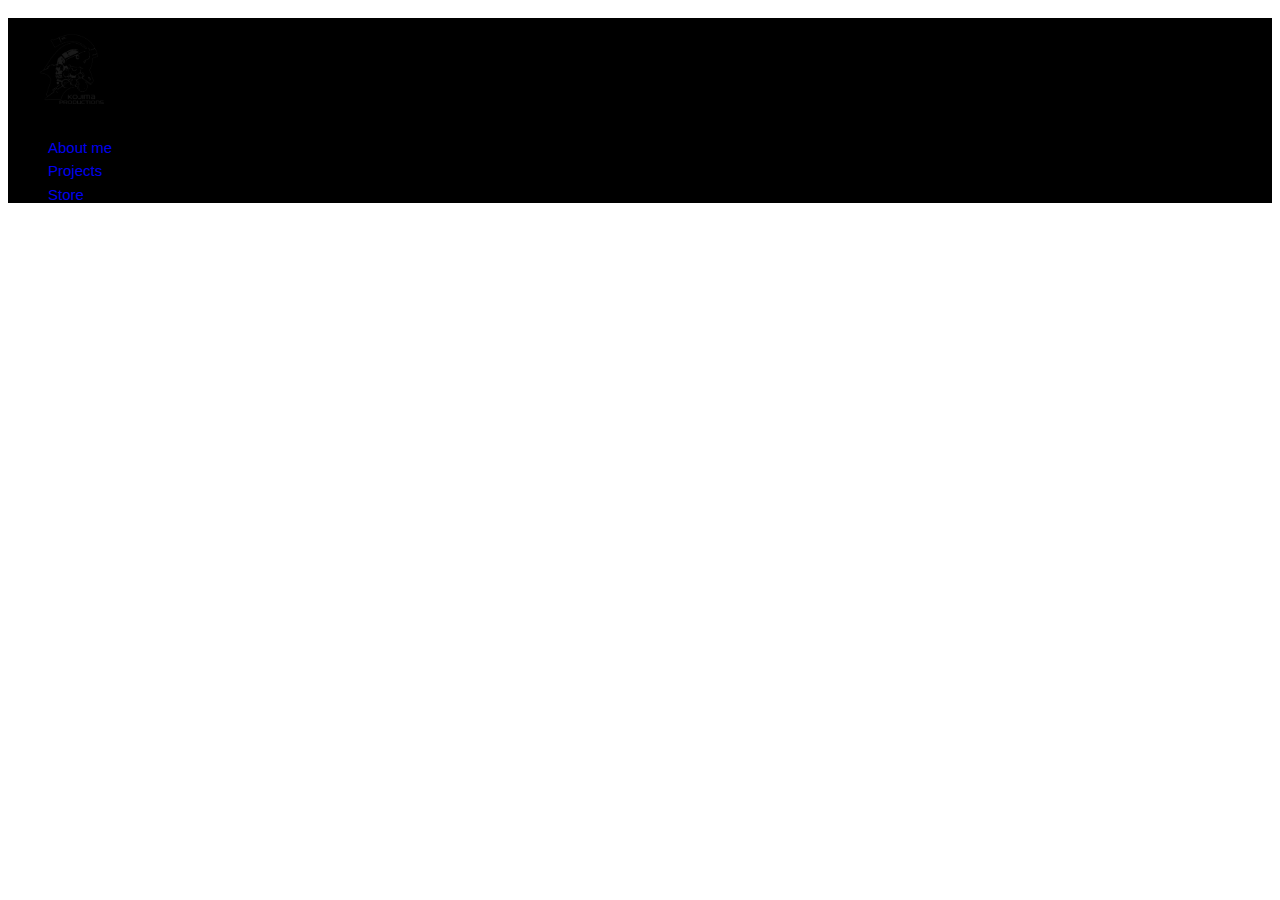
==== index.html @ b7a6ba2f "first commit" ====
<!DOCTYPE html>
<html lang="en">
<head>
    <meta charset="UTF-8">
    <meta http-equiv="X-UA-Compatible" content="IE=edge">
    <meta name="viewport" content="width=device-width, initial-scale=1.0">
    <link rel="stylesheet" href="./files/css/css.css">
    <title>Kojima Home</title>
</head>
<body>
    <header class="head">
        <div class="logo">
            <img src="./files/img/logo.png" alt="logo">
        </div>
        <div class="sections">
            <ul>
                <li>
                    <a href="#">About me</a> 
                </li>
                <li>
                    <a href="#">Projects</a> 
                </li>
                <li>
                    <a href="#">Store</a> 
                </li>
            </ul>
        </div>
    </header>
    <footer>
        <div class="social">

        </div>
        <p class="foot">

        </p>
    </footer>
</body>
</html>
---- files/css/css.css ----
*{
    padding-top: 5px;
    font-family: 'Nunito', sans-serif;
    font-size: 15px;
}
/*Inicio header*/
header{
    background-color: black;
}

header .logo img{
    height: 10%;
    width: 10%;
}

header .sections ul{
    list-style: none;
}

header .sections ul li a{
    text-decoration: none;
    vertical-align: middle;
}

/*End header*/
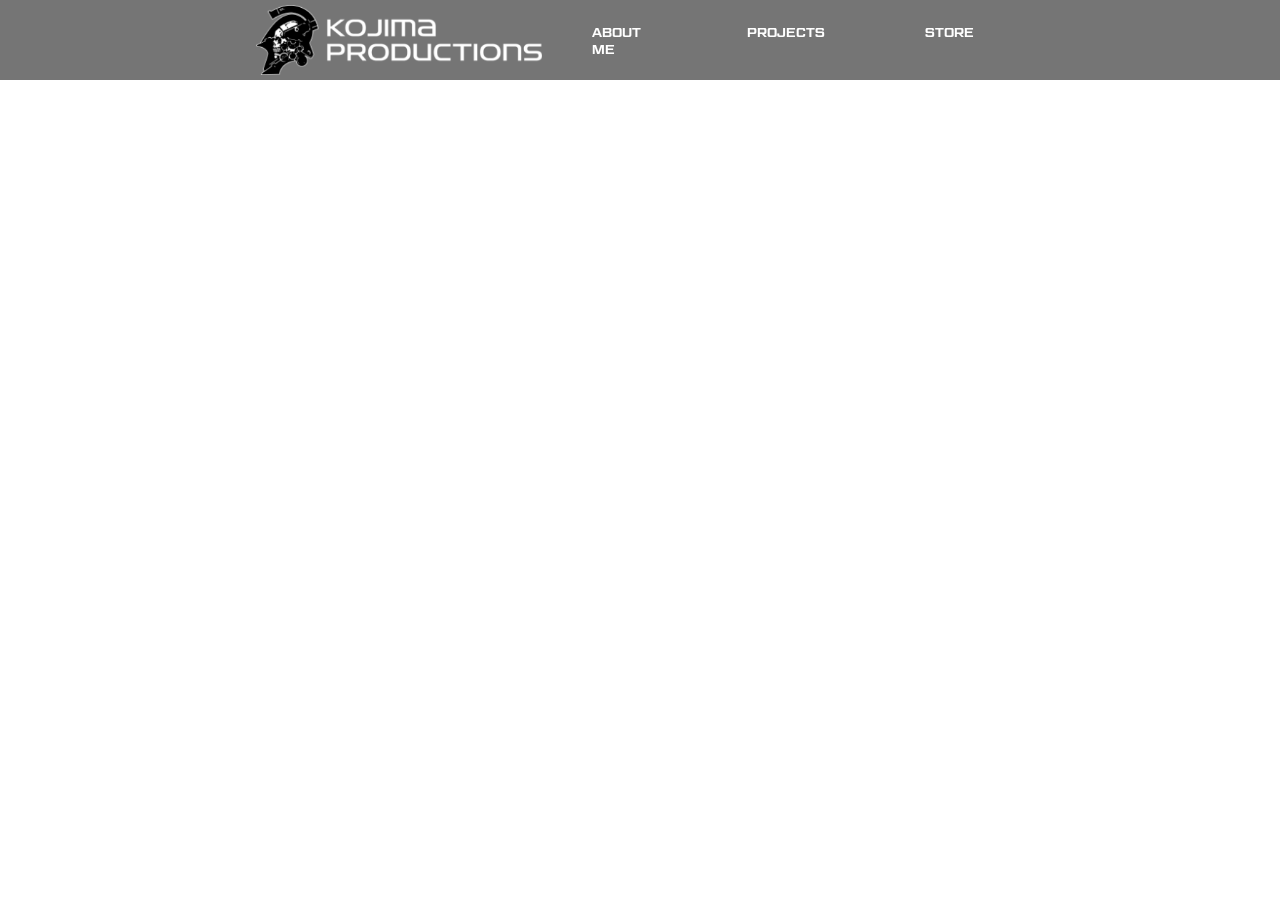
==== commit b865dd75: "CHANGES HEADER" ====
--- a/index.html
+++ b/index.html
@@ -10,22 +10,28 @@
 <body>
     <header class="head">
         <div class="logo">
-            <img src="./files/img/logo.png" alt="logo">
+            <img src="./files/img/logo_two.png" alt="logo">
         </div>
         <div class="sections">
             <ul>
-                <li>
-                    <a href="#">About me</a> 
+                <li class="lenght">
+                    <a href="#">ABOUT ME</a> 
                 </li>
                 <li>
-                    <a href="#">Projects</a> 
+                    <a href="#">PROJECTS</a> 
                 </li>
                 <li>
-                    <a href="#">Store</a> 
+                    <a href="https://kojimaproductions-store.com" target="_blank">STORE</a> 
                 </li>
             </ul>
         </div>
     </header>
+    <div class="page">
+
+    </div>
+    <footer>
+
+    </footer>
     <footer>
         <div class="social">
 
--- a/files/css/css.css
+++ b/files/css/css.css
@@ -1,25 +1,58 @@
-*{
-    padding-top: 5px;
+
+@font-face {
+    font-family: GeomGraphicSemiBold;
+    src: url(../font/GeomGraphicSemiBold/font.woff2);
+ }
+
+* {
+    box-sizing: border-box;
+    margin: 0;
+    padding: 0;
     font-family: 'Nunito', sans-serif;
     font-size: 15px;
 }
+
 /*Inicio header*/
 header{
-    background-color: black;
+    background-color: rgba(0, 0, 0, 0.541);
+    display: flex;
+    width: 100%;
+    color: aliceblue;
+    align-items: center;
+    padding: 5px 20%;
+    justify-content: space-between;
+    backdrop-filter: blur(10px);
+    overflow: hidden;
+    position: fixed;
+}
+
+
+
+header .logo{
+    display: flex;
 }
 
 header .logo img{
-    height: 10%;
-    width: 10%;
+    height: 70px;
+    width: 286px;
 }
 
 header .sections ul{
     list-style: none;
+    display: flex;
 }
+
+header .sections ul li{
+    padding: 0 50px;
+}
+
+
 
 header .sections ul li a{
     text-decoration: none;
-    vertical-align: middle;
+    color:white;
+    font-family: "GeomGraphicSemiBold";
+    font-size: 12px;
 }
 
 /*End header*/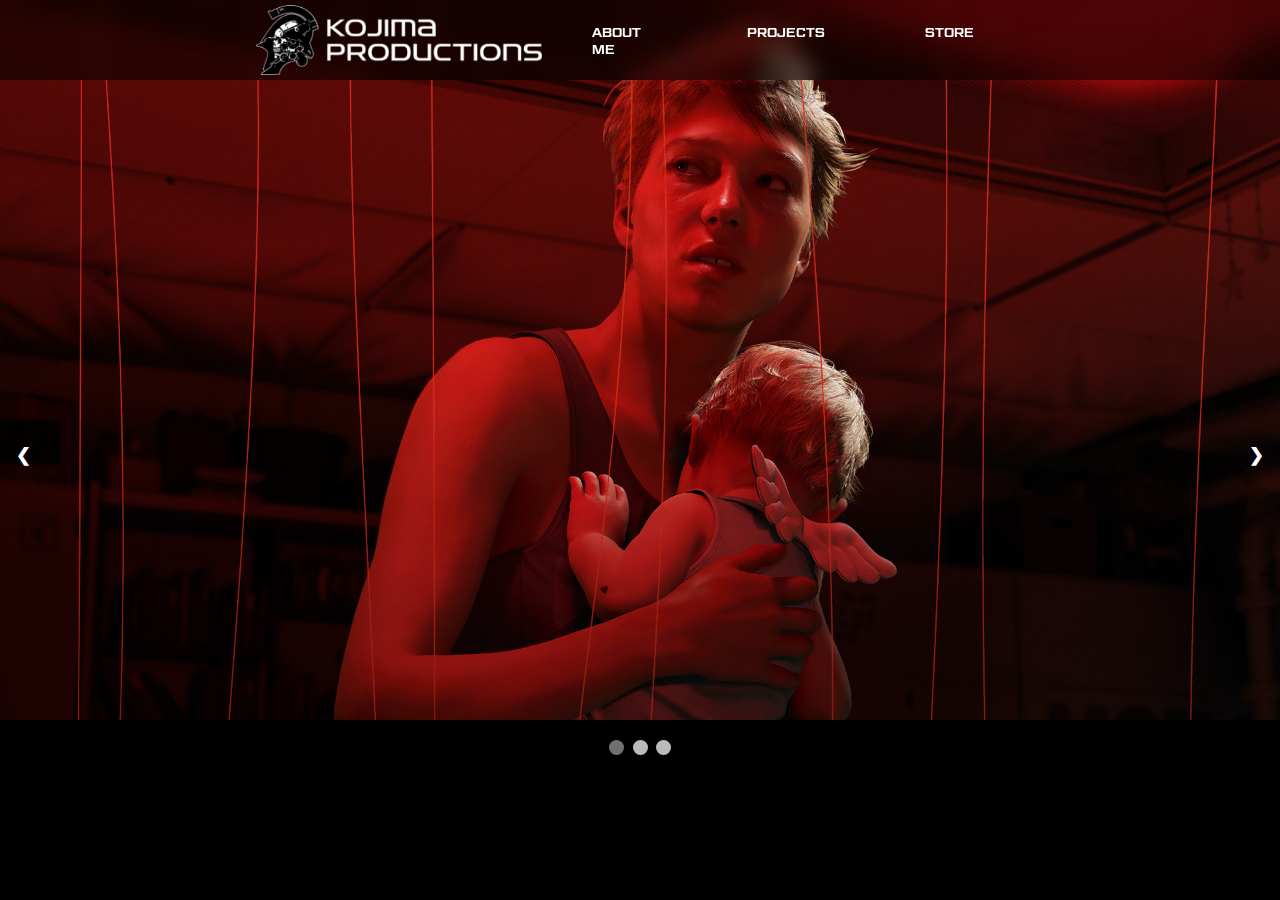
==== commit 844870c0: "slider" ====
--- a/index.html
+++ b/index.html
@@ -5,27 +5,56 @@
     <meta http-equiv="X-UA-Compatible" content="IE=edge">
     <meta name="viewport" content="width=device-width, initial-scale=1.0">
     <link rel="stylesheet" href="./files/css/css.css">
-    <title>Kojima Home</title>
+    <title>Kojima | Home</title>
 </head>
 <body>
-    <header class="head">
-        <div class="logo">
-            <img src="./files/img/logo_two.png" alt="logo">
+    <div class="inital">
+        <header class="head">
+            <div class="logo">
+                <img src="./files/img/logo_two.png" alt="logo">
+            </div>
+            <div class="sections">
+                <ul>
+                    <li class="lenght">
+                        <a href="#">ABOUT ME</a> 
+                    </li>
+                    <li>
+                        <a href="#">PROJECTS</a> 
+                    </li>
+                    <li>
+                        <a href="https://kojimaproductions-store.com" target="_blank">STORE</a> 
+                    </li>
+                </ul>
+            </div>
+        </header>
+    </div>
+    <div class="slideshow-container">
+
+        <!-- Full-width images with number and caption text -->
+        <div class="mySlides fade">
+          <img src="./files/img/dst.jpg" style="width:100%">
         </div>
-        <div class="sections">
-            <ul>
-                <li class="lenght">
-                    <a href="#">ABOUT ME</a> 
-                </li>
-                <li>
-                    <a href="#">PROJECTS</a> 
-                </li>
-                <li>
-                    <a href="https://kojimaproductions-store.com" target="_blank">STORE</a> 
-                </li>
-            </ul>
+      
+        <div class="mySlides fade">
+          <img src="./files/img/captura.jpeg" style="width:100%">
         </div>
-    </header>
+      
+        <div class="mySlides fade">
+          <img src="./files/img/aboutus.jpg" style="width:100%">
+        </div>
+      
+        <!-- Next and previous buttons -->
+        <a class="prev" onclick="plusSlides(-1)">&#10094;</a>
+        <a class="next" onclick="plusSlides(1)">&#10095;</a>
+      </div>
+      <br>
+      
+      <!-- The dots/circles -->
+      <div style="text-align:center">
+        <span class="dot" onclick="currentSlide(1)"></span>
+        <span class="dot" onclick="currentSlide(2)"></span>
+        <span class="dot" onclick="currentSlide(3)"></span>
+      </div>
     <div class="page">
 
     </div>
@@ -40,5 +69,6 @@
 
         </p>
     </footer>
+    <script src="./files/js/index.js"></script>
 </body>
 </html>--- a/files/css/css.css
+++ b/files/css/css.css
@@ -2,14 +2,19 @@
 @font-face {
     font-family: GeomGraphicSemiBold;
     src: url(../font/GeomGraphicSemiBold/font.woff2);
- }
+}
 
 * {
     box-sizing: border-box;
+    color: aliceblue;
     margin: 0;
     padding: 0;
     font-family: 'Nunito', sans-serif;
     font-size: 15px;
+}
+
+body{
+    background-color: black;
 }
 
 /*Inicio header*/
@@ -17,7 +22,6 @@
     background-color: rgba(0, 0, 0, 0.541);
     display: flex;
     width: 100%;
-    color: aliceblue;
     align-items: center;
     padding: 5px 20%;
     justify-content: space-between;
@@ -25,8 +29,6 @@
     overflow: hidden;
     position: fixed;
 }
-
-
 
 header .logo{
     display: flex;
@@ -46,13 +48,86 @@
     padding: 0 50px;
 }
 
-
-
 header .sections ul li a{
     text-decoration: none;
     color:white;
     font-family: "GeomGraphicSemiBold";
     font-size: 12px;
 }
+/*End header*/
 
-/*End header*/+/*section*/
+
+.slideshow-container {
+    max-width: 100%;
+    margin: auto;
+  }
+  
+  /* Hide the images by default */
+  
+  /* Next & previous buttons */
+  .prev, .next {
+    cursor: pointer;
+    position: absolute;
+    top: 50%;
+    width: auto;
+    margin-top: -22px;
+    padding: 16px;
+    color: white;
+    font-weight: bold;
+    font-size: 18px;
+    transition: 0.6s ease;
+    border-radius: 0 3px 3px 0;
+    user-select: none;
+  }
+  
+  /* Position the "next button" to the right */
+  .next {
+    right: 0;
+    border-radius: 3px 0 0 3px;
+  }
+  
+  /* On hover, add a black background color with a little bit see-through */
+  .prev:hover, .next:hover {
+    background-color: rgba(0,0,0,0.8);
+  }
+  
+  /* Caption text */
+  .text {
+    color: #f2f2f2;
+    font-size: 15px;
+    padding: 8px 12px;
+    position: absolute;
+    bottom: 8px;
+    width: 100%;
+    text-align: center;
+  }
+  
+  /* Number text (1/3 etc) */
+  .numbertext {
+    color: #f2f2f2;
+    font-size: 12px;
+    padding: 8px 12px;
+    position: absolute;
+    top: 0;
+  }
+  
+  /* The dots/bullets/indicators */
+  .dot {
+    cursor: pointer;
+    height: 15px;
+    width: 15px;
+    margin: 0 2px;
+    background-color: #bbb;
+    border-radius: 50%;
+    display: inline-block;
+    transition: background-color 0.6s ease;
+  }
+  
+  .active, .dot:hover {
+    background-color: #717171;
+  }
+  
+  /* Fading animation */
+
+/*section end*/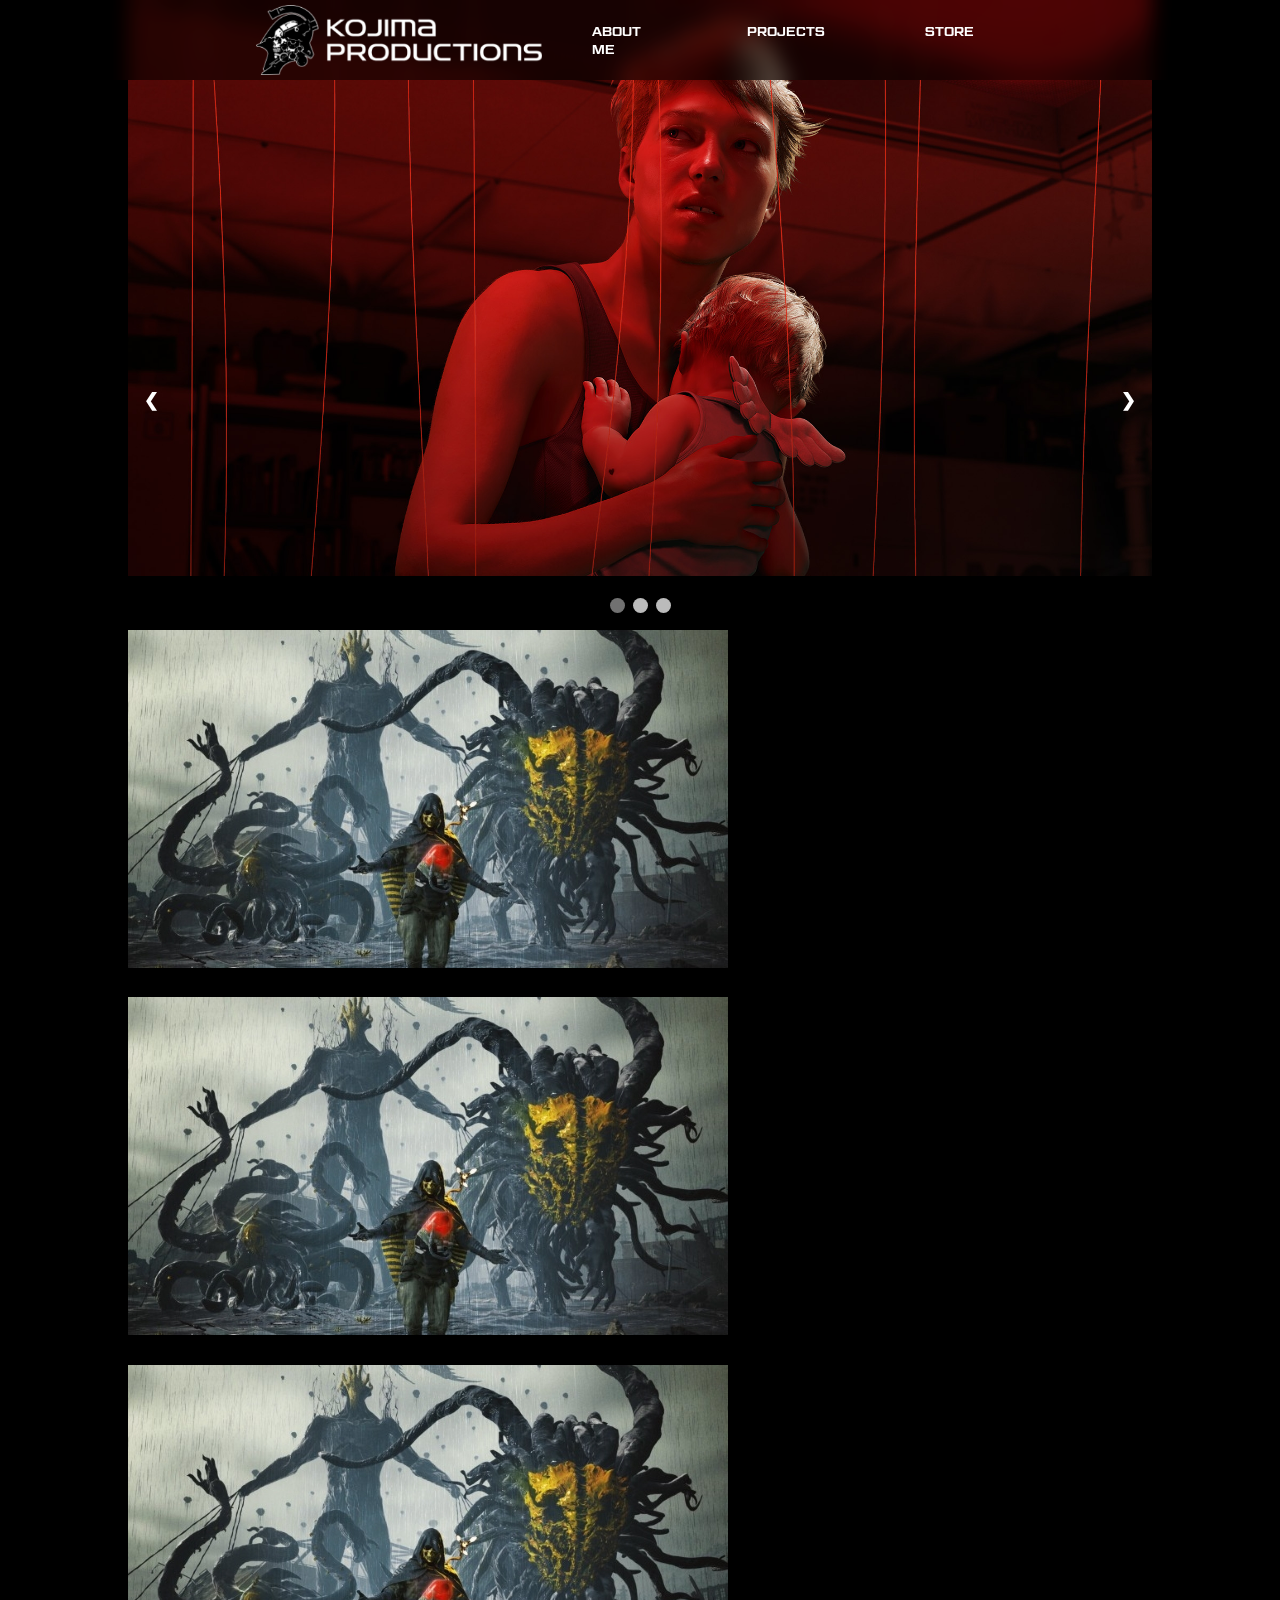
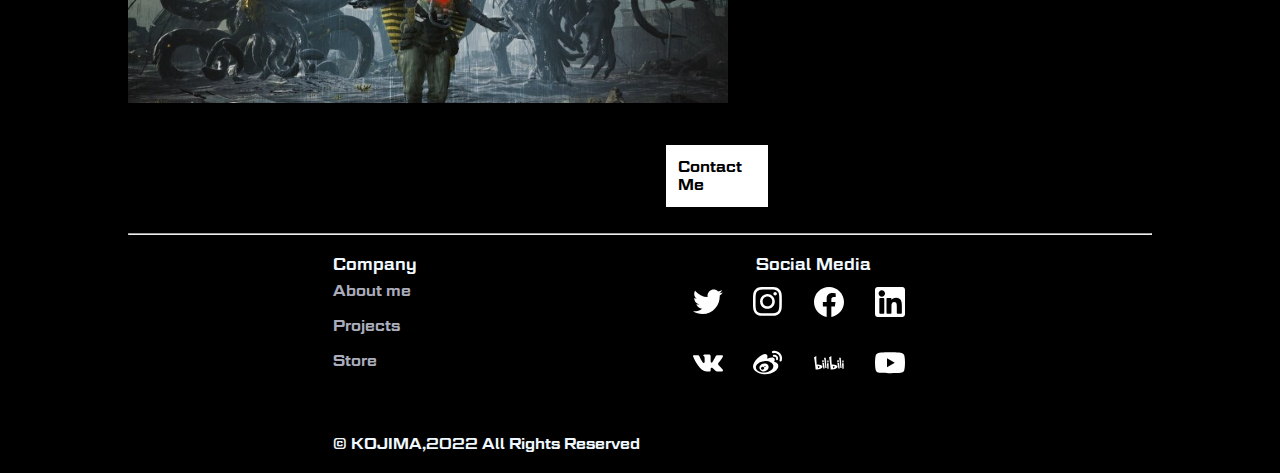
==== commit 668396f2: "homepage casi" ====
--- a/index.html
+++ b/index.html
@@ -46,29 +46,83 @@
         <!-- Next and previous buttons -->
         <a class="prev" onclick="plusSlides(-1)">&#10094;</a>
         <a class="next" onclick="plusSlides(1)">&#10095;</a>
-      </div>
+    </div>
       <br>
       
       <!-- The dots/circles -->
-      <div style="text-align:center">
+    <div style="text-align:center">
         <span class="dot" onclick="currentSlide(1)"></span>
         <span class="dot" onclick="currentSlide(2)"></span>
         <span class="dot" onclick="currentSlide(3)"></span>
-      </div>
-    <div class="page">
+    </div>
+    <div class="sections_a">
+         <div class="up">
+            <a href="#"><img src="./files/img/captura.jpeg" alt="dst"></a>
+         </div>
+         <div class="middle">
+            <a href="#"><img src="./files/img/captura.jpeg" alt="dst"></a>
+         </div>
+         <div class="under">
+            <a href="#"><img src="./files/img/captura.jpeg" alt="dst"></a>
+         </div>
+    </div>
+    <div class="contact">
+        <a href="#" class="btn">Contact Me</a>
+    </div>
+    <hr>
 
-    </div>
     <footer>
-
+        <div class="dep">
+            <h5>Company</h5>
+            <ul>
+                <li><a href="#">About me</a></li>
+                <li><a href="#">Projects</a></li>
+                <li><a href="#">Store</a></li>
+            </ul>
+        </div>
+        <div>
+            <h5>Social Media</h5>
+            <ul>
+                <li>
+                    <ul class="media">
+                        <li>
+                            <a href="https://twitter.com/KojiPro2015_EN" target=”_blank” ><img src="./files/img/ico.twitter.white__0.svg" alt="twitter"></a>
+                        </li>
+                        <li>
+                            <a href="https://www.instagram.com/kojipro2015_official/" target=”_blank” ><img src="./files/img/ico.instagram.white__0.svg" alt="instagram"></a>
+                        </li>
+                        <li>
+                            <a href="https://www.facebook.com/KojiPro2015" target=”_blank” ><img src="./files/img/Facebook-White-icon.svg" alt="facebook"></a>
+                        </li>
+                        <li>
+                            <a href="https://www.linkedin.com/company/kojimaproductions/" target=”_blank” ><img src="./files/img/ico.linkedin.white__0.svg" alt="linkedin"></a>
+                        </li>
+                        <li>
+                            <a href="https://vk.com/kojimaproductions" target=”_blank” ><img src="./files/img/ico.vk_.white__0.svg" alt="vk"></a>
+                        </li>
+                        <li>
+                            <a href="https://passport.weibo.com/visitor/visitor?entry=miniblog&a=enter&url=https%3A%2F%2Fweibo.com%2Fkojimaproductions&domain=weibo.com&ua=Mozilla%2F5.0%20%28Windows%20NT%2010.0%3B%20Win64%3B%20x64%29%20AppleWebKit%2F537.36%20%28KHTML%2C%20like%20Gecko%29%20Chrome%2F112.0.0.0%20Safari%2F537.36&_rand=1682594775809&sudaref=" target=”_blank” ><img src="./files/img/ico.weibo_.white__0.svg" alt="weibo"></a>
+                        </li>
+                        <li>
+                            <a href="https://space.bilibili.com/1547601133" target=”_blank” ><img src="./files/img/ico.bilibili.svg" alt="bilibili"></a>
+                        </li>
+                        <li>
+                            <a href="https://www.youtube.com/c/KOJIMAPRODUCTIONS" target=”_blank” ><img src="./files/img/ico.youtube.svg" alt="linkedin"></a>
+                        </li>
+                    </ul>
+                    
+                </li>
+            </ul>
+        </div>
     </footer>
     <footer>
-        <div class="social">
+        <div class="other">
+            <ul>
+                <li>© KOJIMA,2022 All Rights Reserved</li>
+            </ul>
+        </div>
+    </footer>
 
-        </div>
-        <p class="foot">
-
-        </p>
-    </footer>
     <script src="./files/js/index.js"></script>
 </body>
 </html>--- a/files/css/css.css
+++ b/files/css/css.css
@@ -9,8 +9,14 @@
     color: aliceblue;
     margin: 0;
     padding: 0;
-    font-family: 'Nunito', sans-serif;
+    font-family:"GeomGraphicSemiBold";;
     font-size: 15px;
+}
+
+hr{
+  width: 80%;
+  margin: auto;
+
 }
 
 body{
@@ -51,15 +57,18 @@
 header .sections ul li a{
     text-decoration: none;
     color:white;
-    font-family: "GeomGraphicSemiBold";
     font-size: 12px;
 }
+
+header .sections ul li :hover{
+    text-decoration: underline;
+}
 /*End header*/
 
 /*section*/
 
 .slideshow-container {
-    max-width: 100%;
+    max-width: 80%;
     margin: auto;
   }
   
@@ -69,7 +78,7 @@
   .prev, .next {
     cursor: pointer;
     position: absolute;
-    top: 50%;
+    top: calc(790px/2);
     width: auto;
     margin-top: -22px;
     padding: 16px;
@@ -83,7 +92,7 @@
   
   /* Position the "next button" to the right */
   .next {
-    right: 0;
+    right: 10%;
     border-radius: 3px 0 0 3px;
   }
   
@@ -130,4 +139,89 @@
   
   /* Fading animation */
 
-/*section end*/+/*section end*/
+
+/*sections_*/
+  .sections_a{
+    background:-moz-linear-gradient(11deg,black calc(275 - 65)
+    ,white calc(275 - 65));
+  }
+
+  .sections_a div{
+    padding: 1% 10%;
+  }
+
+
+/*sections_ end*/
+
+/*button*/
+.contact a.btn{
+  padding: 1%;
+  margin: 2%;
+  position: relative;
+  left: calc(100%/2);
+  display: flex;
+  align-items: center;
+  justify-content: center;
+  width: 8%;
+  height: 10%;
+}
+
+.contact .btn{
+  background: #ffffff;
+  color: #000000;
+  text-decoration: none;
+  border: none;
+}
+
+.contact .btn :hover{
+  background-color: #242424;
+  color: #f2f2f2;
+}
+/*button end*/
+
+/*footer*/
+footer{
+  display: flex;
+  justify-content: space-between;
+  padding: 0px 26%;
+  color: rgb(170, 172, 187);
+}
+
+footer div{
+  display: inline-block;
+  padding: 20px 0;
+}
+
+footer div h5{
+  display: flex;
+  align-items: center;
+  justify-content: center;
+  color: aliceblue;
+  font-size: 16px;
+}
+
+footer div ul{
+  list-style: none;
+}
+
+footer div a{
+  text-decoration: none;
+  color: rgb(170, 172, 187);
+}
+
+footer div .media img{
+  width: 30px;
+  height: 30px;
+}
+
+footer div ul li .media li{
+  padding: 5% 5%;
+  display: inline-block;
+}
+
+footer .dep li{
+  padding: 10% 0;
+}
+
+/*footer end*/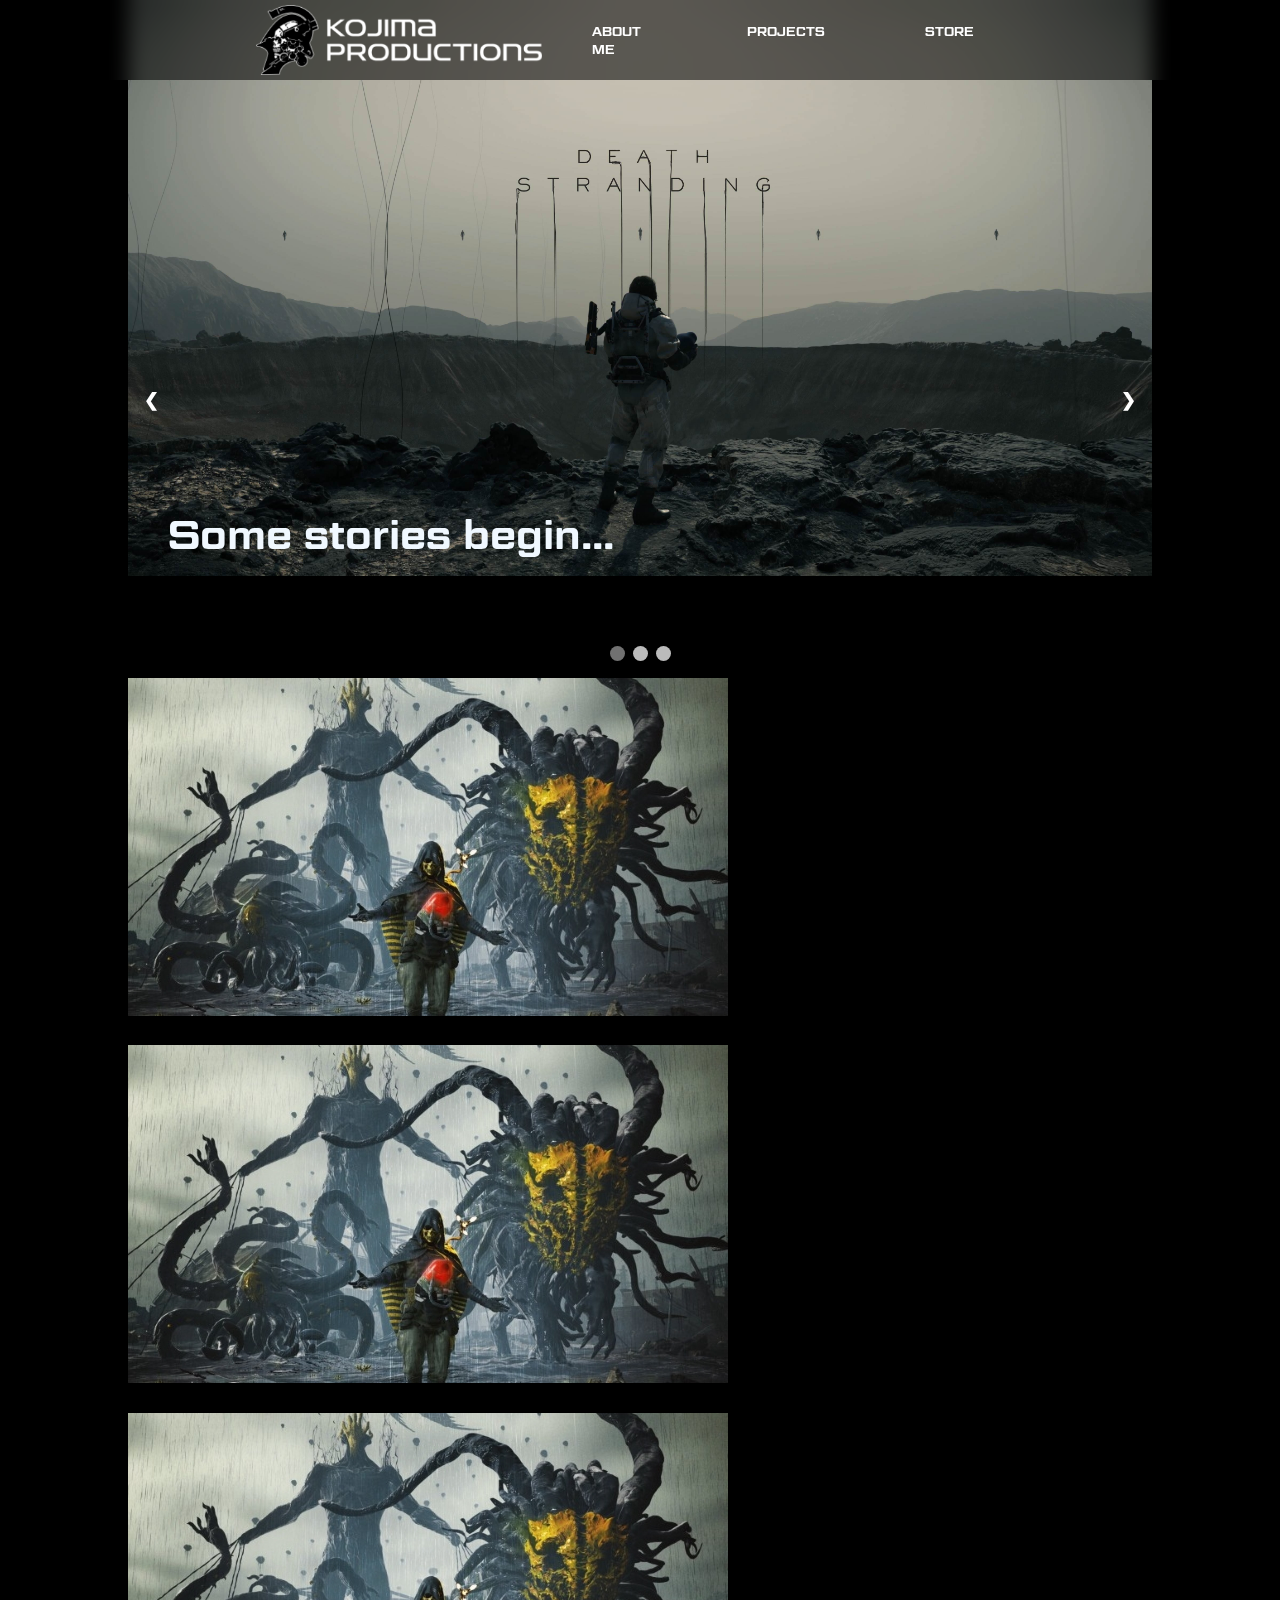
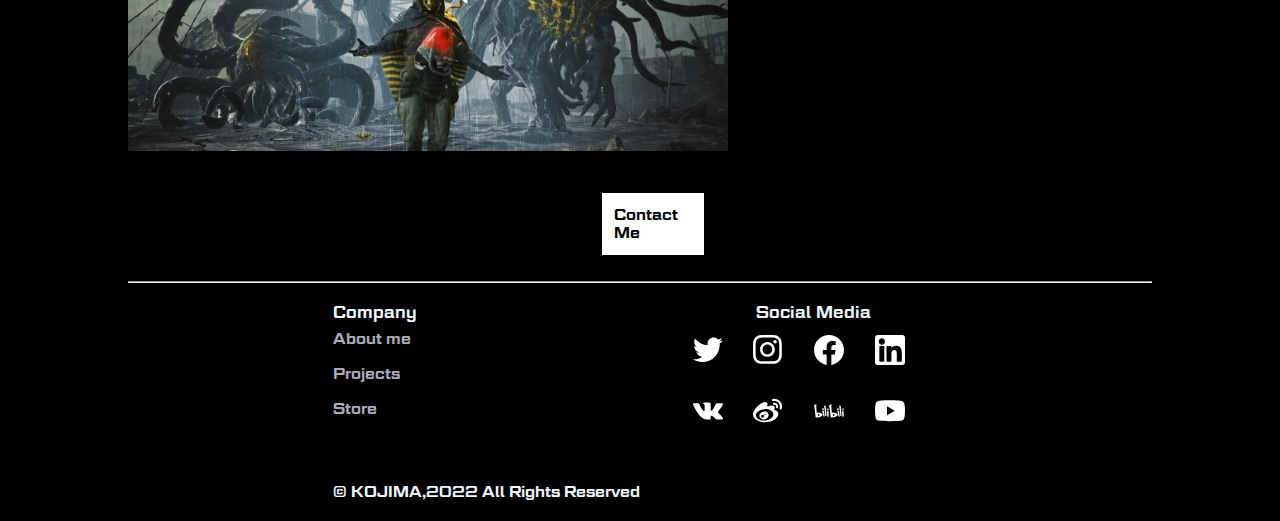
==== commit ae3235d6: "new form" ====
--- a/index.html
+++ b/index.html
@@ -5,6 +5,7 @@
     <meta http-equiv="X-UA-Compatible" content="IE=edge">
     <meta name="viewport" content="width=device-width, initial-scale=1.0">
     <link rel="stylesheet" href="./files/css/css.css">
+    <link rel="icon" type="image/x-icon" href="./files/img/favicon.ico">
     <title>Kojima | Home</title>
 </head>
 <body>
@@ -32,15 +33,18 @@
 
         <!-- Full-width images with number and caption text -->
         <div class="mySlides fade">
-          <img src="./files/img/dst.jpg" style="width:100%">
+          <a href="#"><img src="./files/img/img_slider.jpg" style="width:100%"></a>
+          <div class="slider_text">Some stories begin...</div>
         </div>
       
         <div class="mySlides fade">
-          <img src="./files/img/captura.jpeg" style="width:100%">
+          <a href="#"><img src="./files/img/previw.png" style="width:100%"></a>
+          <div class="slider_text">Others end ...</div>
         </div>
       
         <div class="mySlides fade">
-          <img src="./files/img/aboutus.jpg" style="width:100%">
+          <a href="#"><img src="./files/img/dst.jpg" style="width:100%"></a>
+          <div class="slider_text">Anothers continue ...</div>
         </div>
       
         <!-- Next and previous buttons -->
@@ -67,7 +71,7 @@
          </div>
     </div>
     <div class="contact">
-        <a href="#" class="btn">Contact Me</a>
+        <a href="./files/html/form.html" class="btn">Contact Me</a>
     </div>
     <hr>
 
@@ -77,7 +81,7 @@
             <ul>
                 <li><a href="#">About me</a></li>
                 <li><a href="#">Projects</a></li>
-                <li><a href="#">Store</a></li>
+                <li><a href="https://kojimaproductions-store.com" target="_blank">Store</a></li>
             </ul>
         </div>
         <div>
--- a/files/css/css.css
+++ b/files/css/css.css
@@ -9,7 +9,7 @@
     color: aliceblue;
     margin: 0;
     padding: 0;
-    font-family:"GeomGraphicSemiBold";;
+    font-family:"GeomGraphicSemiBold";
     font-size: 15px;
 }
 
@@ -70,6 +70,13 @@
 .slideshow-container {
     max-width: 80%;
     margin: auto;
+  }
+
+  .slideshow-container .slider_text{
+    position: relative;
+    bottom: 70px;
+    left: 40px;
+    font-size: 40px;
   }
   
   /* Hide the images by default */
@@ -159,7 +166,7 @@
   padding: 1%;
   margin: 2%;
   position: relative;
-  left: calc(100%/2);
+  left: 45%;
   display: flex;
   align-items: center;
   justify-content: center;
@@ -174,7 +181,7 @@
   border: none;
 }
 
-.contact .btn :hover{
+.contact a.btn :hover{
   background-color: #242424;
   color: #f2f2f2;
 }
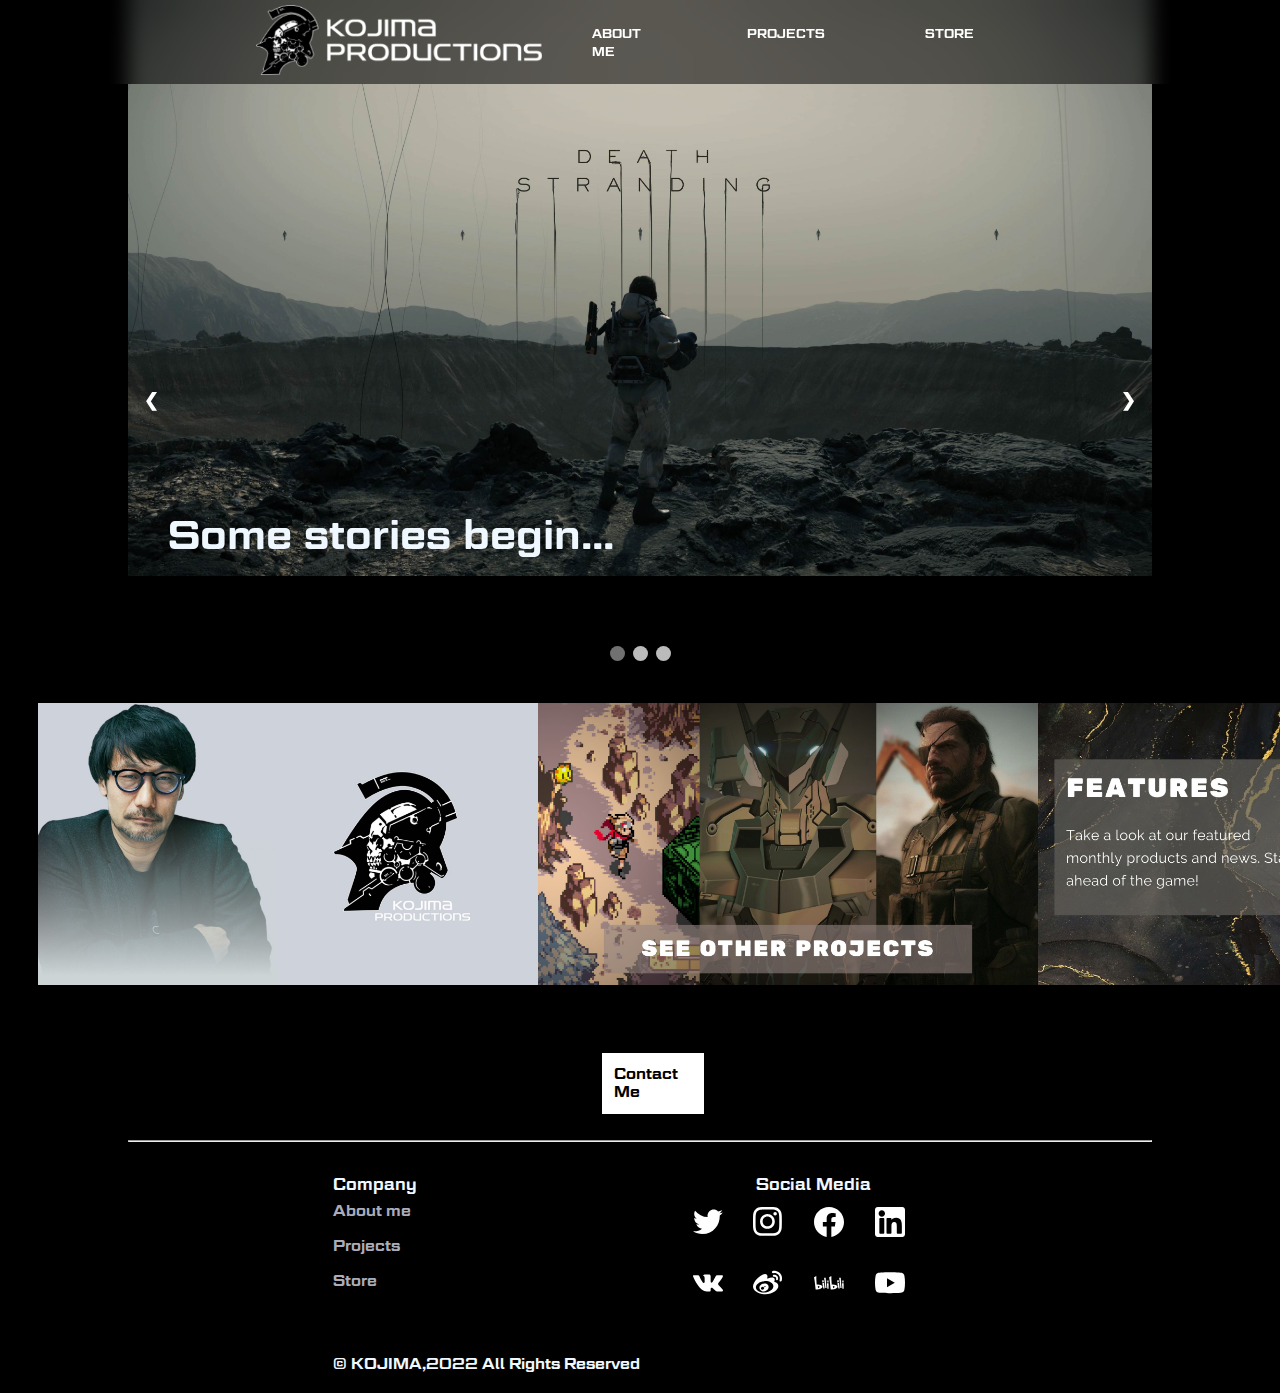
==== commit f45f66c5: "falta projectos" ====
--- a/index.html
+++ b/index.html
@@ -12,15 +12,15 @@
     <div class="inital">
         <header class="head">
             <div class="logo">
-                <img src="./files/img/logo_two.png" alt="logo">
+                <a href="./index.html"><img src="./files/img/logo_two.png" alt="logo"></a>
             </div>
             <div class="sections">
                 <ul>
                     <li class="lenght">
-                        <a href="#">ABOUT ME</a> 
+                        <a href="./files/html/about_me.html">ABOUT ME</a> 
                     </li>
                     <li>
-                        <a href="#">PROJECTS</a> 
+                        <a href="./files/html/projects.html">PROJECTS</a> 
                     </li>
                     <li>
                         <a href="https://kojimaproductions-store.com" target="_blank">STORE</a> 
@@ -33,17 +33,17 @@
 
         <!-- Full-width images with number and caption text -->
         <div class="mySlides fade">
-          <a href="#"><img src="./files/img/img_slider.jpg" style="width:100%"></a>
+          <a href="./files/html/projects.html"><img src="./files/img/img_slider.jpg" style="width:100%"></a>
           <div class="slider_text">Some stories begin...</div>
         </div>
       
         <div class="mySlides fade">
-          <a href="#"><img src="./files/img/previw.png" style="width:100%"></a>
+          <a href="./files/html/projects.html"><img src="./files/img/previw.png" style="width:100%"></a>
           <div class="slider_text">Others end ...</div>
         </div>
       
         <div class="mySlides fade">
-          <a href="#"><img src="./files/img/dst.jpg" style="width:100%"></a>
+          <a href="./files/html/projects.html"><img src="./files/img/dst.jpg" style="width:100%"></a>
           <div class="slider_text">Anothers continue ...</div>
         </div>
       
@@ -61,13 +61,13 @@
     </div>
     <div class="sections_a">
          <div class="up">
-            <a href="#"><img src="./files/img/captura.jpeg" alt="dst"></a>
+            <a href="./files/html/about_me.html"><img src="./files/img/Hideo.jpg" alt="dst"></a>
          </div>
          <div class="middle">
-            <a href="#"><img src="./files/img/captura.jpeg" alt="dst"></a>
+            <a href="./files/html/projects.html"><img src="./files/img/project_text.jpg" alt="dst"></a>
          </div>
          <div class="under">
-            <a href="#"><img src="./files/img/captura.jpeg" alt="dst"></a>
+            <a href="https://kojimaproductions-store.com" target="_blank"><img src="./files/img/FEATURES.jpg" alt="dst"></a>
          </div>
     </div>
     <div class="contact">
@@ -79,8 +79,8 @@
         <div class="dep">
             <h5>Company</h5>
             <ul>
-                <li><a href="#">About me</a></li>
-                <li><a href="#">Projects</a></li>
+                <li><a href="./files/html/about_me.html">About me</a></li>
+                <li><a href="./files/html/projects.html">Projects</a></li>
                 <li><a href="https://kojimaproductions-store.com" target="_blank">Store</a></li>
             </ul>
         </div>
--- a/files/css/css.css
+++ b/files/css/css.css
@@ -15,8 +15,7 @@
 
 hr{
   width: 80%;
-  margin: auto;
-
+  margin: 1% auto;
 }
 
 body{
@@ -150,12 +149,19 @@
 
 /*sections_*/
   .sections_a{
-    background:-moz-linear-gradient(11deg,black calc(275 - 65)
-    ,white calc(275 - 65));
+    display: flex;
+    padding: 3%;
+    justify-content: space-between;
+    background-image: url('');
+  }
+
+  .sections_a img{
+    width: 500px;
   }
 
   .sections_a div{
-    padding: 1% 10%;
+  
+
   }
 
 
@@ -231,4 +237,41 @@
   padding: 10% 0;
 }
 
-/*footer end*/+/*footer end*/
+
+/*project*/
+.hideo img{
+  display: block;
+  margin-left: auto;
+  margin-right: auto;
+  width: 80%;
+  padding-bottom: 2%;
+}
+.cuote p{
+  text-align: center;
+  padding-bottom: 2%;
+}
+
+.story{
+  margin: 2%;
+  background: fixed;
+  background-image: url('../img/logo.png')
+}
+
+.story h5{
+  font-size: 20px;
+  text-align: center;
+}
+
+.story p{
+  width: 80%;
+  padding-left: 20%;
+  justify-content: center;
+  text-align: center;
+  padding-bottom: 2%;
+}
+
+br{
+  margin: 1%;
+}
+/*project end*/